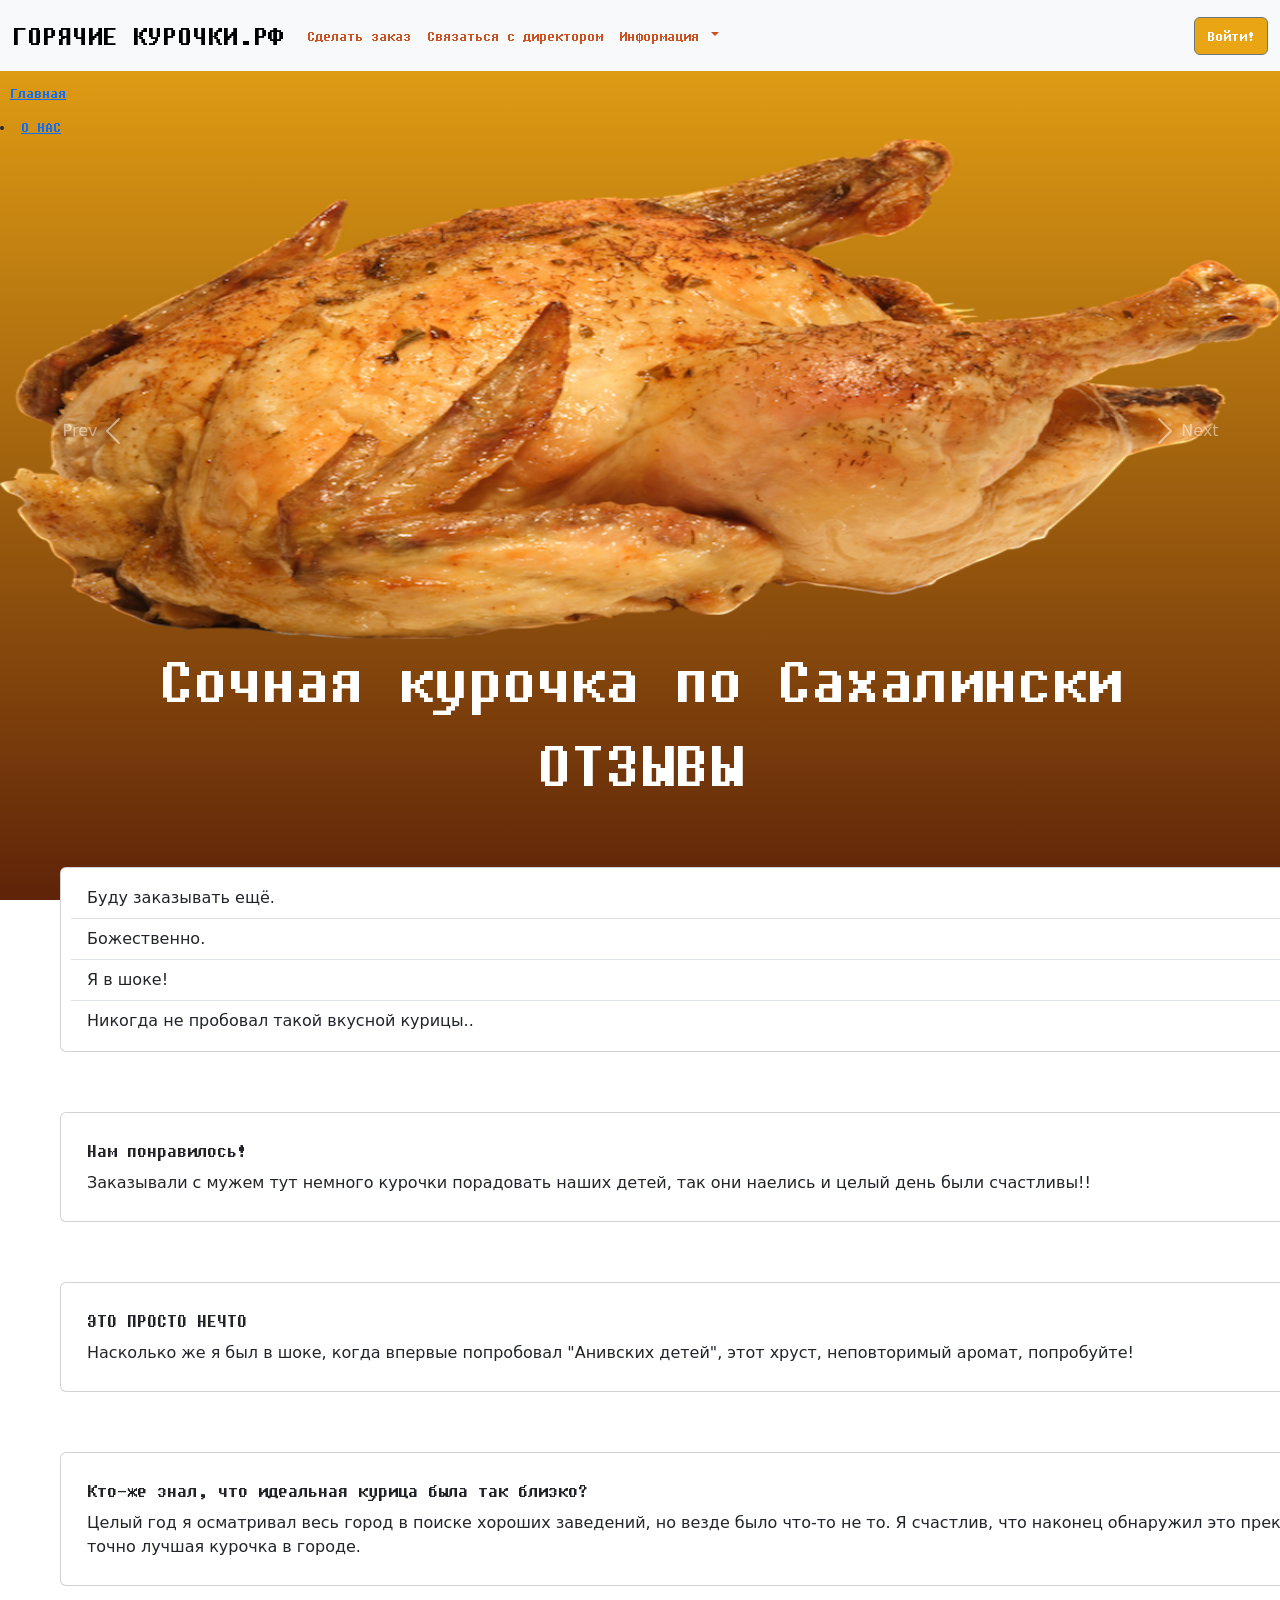
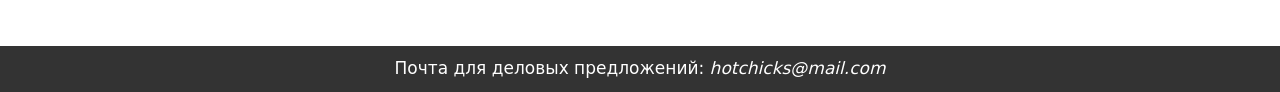
==== index.html @ bf0c4769 "ggg" ====
<!DOCTYPE html>
<html>
<head>

  <!-- Метаданные -->
  <meta charSet="UTF-8">
  <meta name ="author" content= "Александр Кошевой"/>
  <meta name ="desctiption" content ="Купить курочку"/>
  <link rel="shortcut icon" href="img/favicons/favicon.png" />
  <link href="https://cdn.jsdelivr.net/npm/bootstrap@5.3.2/dist/css/bootstrap.min.css" rel="stylesheet" integrity="sha384-T3c6CoIi6uLrA9TneNEoa7RxnatzjcDSCmG1MXxSR1GAsXEV/Dwwykc2MPK8M2HN" crossorigin="anonymous">
  <script src="https://cdn.jsdelivr.net/npm/bootstrap@5.3.2/dist/js/bootstrap.bundle.min.js" integrity="sha384-C6RzsynM9kWDrMNeT87bh95OGNyZPhcTNXj1NW7RuBCsyN/o0jlpcV8Qyq46cDfL" crossorigin="anonymous"></script>
  <meta name="viewport" content="width=device-width, initial-scale=1">
  <link rel="stylesheet" type="text/css" href="css/main.css">
    <title>ВЕБ</title>

    
</head>
<body>
  <!--Оформление шапки сайта-->
 <header>
  <nav class="navbar navbar-expand-lg navbar-light bg-light">
    <div class="container-fluid bg-light">
        <a class="navbar-brand">ГОРЯЧИЕ КУРОЧКИ.РФ</a>
        
        <button class="navbar-toggler" type="button" data-bs-toggle="collapse" data-bs-target="#navbarSupportedContent" aria-controls="navbarSupportedContent" aria-expanded="false" aria-label="Переключатель навигации">
            <span class="navbar-toggler-icon"></span>
        </button>

        <div class="collapse navbar-collapse" id="navbarSupportedContent">
            <ul class="navbar-nav me-auto mb-2 mb-lg-0">

                <li class="nav-item">
                    <a class="nav-link" href="#">Сделать заказ</a>
                </li>
                <li class="nav-item">
                    <a class="nav-link" href="#">Связаться с директором</a>
                </li>

                <li class="nav-item dropdown">
                    <a class="nav-link dropdown-toggle" href="#" role="button" data-bs-toggle="dropdown" aria-expanded="false">
                    Информация
                    </a>
                    <ul class="dropdown-menu">
                    <li><a class="dropdown-item" href="#">Карта наших ресторанов</a></li>
                    <li><a class="dropdown-item" href="#">Документация по ГОСТУ</a></li>
                    <li><a class="dropdown-item" href="#">Оставить отзыв</a></li>
                    </ul>
                </li>
            </ul>


            <button type="button" class="btn btn-secondary" data-bs-toggle="modal" data-bs-target="#staticBackdrop2">
              Войти!
            </button>

          <div class="modal fade" id="staticBackdrop2" data-bs-backdrop="static" data-bs-keyboard="false" tabindex="-1" aria-labelledby="staticBackdropLabel" aria-hidden="true">
            <div class="modal-dialog">
              <div class="modal-content">

                <div class="modal-header">
                  <h1 class="modal-title fs-5" id="staticBackdropLabel">Аутенти</h1>
                  <button type="button" class="btn-close" data-bs-dismiss="modal"></button>
                </div>

                <div class="modal-body">
                  <div class="input-group mb-3">
                    <span class="input-group-text" id="basic-addon1">ТУТ</span>
                    <input type="text" class="form-control" placeholder="Введите логин" aria-describedby="basic-addon1">
                  </div>
                  <div class="input-group mb-3">
                    <span class="input-group-text" id="basic-addon2">А СЮДА</span>
                    <input type="text" class="form-control" placeholder="Введите пароль" aria-describedby="basic-addon2">
                  </div>
                </div>
                
                <div class="modal-footer">
                  <button type="button" class="btn btn-outline-light text-secondary">Войти</button>
                  <button type="button" class="btn btn-secondary">Зарегистрироваться</button>
                </div>

              </div>
            </div>
          </div>

        </div>
      </div>
    </div>
  </nav>

  <!-- Навигация -->
  <nav aria-label="breadcrumb">
    <ol class="breadcrumb">
      <li class="breadcrumb-item"><a href="index.html"> Главная </a></li>
    </ol>
    <li class="breadcrumb-item"><a href="index2.html"> О НАС </a></li>
  </nav>
 </header>


 <!-- Карусель -->
 <div id="carousel" class="carousel slide">
  <div class="carousel-inner">
      <div class="carousel-item active">
          <img src="img/chiсken1.png" height="500px" class="d-block w-100">
          <h2> Сочная курочка по Сахалински</h2>
      </div>
      <div class="carousel-item">
          <img src="img/chiсken2.png" height="500px" class="d-block w-100">
          <h2> Горячая обжарка</h2>
      </div>
      <div class="carousel-item">
          <img src="img/chiсken3.png" height="500px" class="d-block w-100">
          <h2> Ножки с овощами</h2>
      </div>
      <div class="carousel-item">
          <img src="img/chiсken4.png" height="500px" class="d-block w-100">
          <h2> Анивские дети в кляре</h2>
    </div>
  </div>
  <button class="carousel-control-prev" type="button" data-bs-target="#carousel" data-bs-slide="prev">
      <span class="visually-showed">Prev</span>
      <span class="carousel-control-prev-icon" aria-hidden="true"></span>
  </button>
  <button class="carousel-control-next" type="button" data-bs-target="#carousel" data-bs-slide="next">
      <span class="carousel-control-next-icon" aria-hidden="true"></span>
      <span class="visually-showed">Next</span>
  </button>
</div>

<!-- карточки -->
<section class="section">
  <h2> ОТЗЫВЫ </h2>

  <div class="card">
    <ul class="list-group list-group-flush">
      <li class="list-group-item">Буду заказывать ещё.</li>
      <li class="list-group-item">Божественно.</li>
      <li class="list-group-item">Я в шоке!</li>
      <li class="list-group-item">Никогда не пробовал такой вкусной курицы..</li>
    </ul>
  </div>

  <div class="card">
    <div class="card-body">
      <h5 class="card-title">Нам понравилось!</h5>
      <p class="card-text">Заказывали с мужем тут немного курочки порадовать наших детей, так они наелись и целый день были счастливы!!</p>
    </div>
  </div>

  <div class="card">
    <div class="card-body">
      <h5 class="card-title">ЭТО ПРОСТО НЕЧТО</h5>
      <p class="card-text">Насколько же я был в шоке, когда впервые попробовал "Анивских детей", этот хруст, неповторимый аромат, попробуйте!</p>
    </div>
  </div>

  <div class="card">
    <div class="card-body">
      <h5 class="card-title">Кто-же знал, что идеальная курица была так близко?</h5>
      <p class="card-text">Целый год я осматривал весь город в поиске хороших заведений, но везде было что-то не то. Я счастлив, что наконец обнаружил это прекрасное место, точно лучшая курочка в городе.</p>
    </div>
</section>
  <!--Подвал c вымышленной почтой-->
 <footer>
  Почта для деловых предложений: <em>hotchicks@mail.com</em>
 </footer>
</body>
</html>
---- css/main.css ----
@font-face {
          font-family: "Fixedsys";
          src: url("../font/Fixedsys.ttf");
        }

      body {
        background: linear-gradient(#e9a514, #5f2409) fixed;
        background-size: cover;
      }

      header {

        font-family: Fixedsys;
        
      }

      h2,h3,h4 {
        margin: 0;
        font-size: 70px;
        font-family: Fixedsys;
        text-align: center;
        color: white;
      }

      h5 {
        font-size: 20px;
        text-align: left;
        color: white;
        font-family: Fixedsys;
      }

      h1 {
        font-size: 20px;
        font-family: Fixedsys;
        color: black;
      }
      


      main {
        text-align: center;
        color: #ffffff;
        font-size: 25px;    

      }

      footer {
        padding: 10px;
        background-color: #333;
        color: #fff;
        text-align: center;
        font-size: 17px;
        
      }
     
      .breadcrumb {
        margin: 10px;
        
      }
     
      .nav-link {
        color: rgb(205, 82, 33);
      }

      .btn-secondary {
        color: white;
        background-color:#e9a514;
      }

      .card{
        padding: 10px;
        margin: 60px;
        text-align: left;
        width: 1400px;

      }
      
      .sec1{
        display: flex;
        flex-direction: row;
        background-color: rgb(56, 74, 92);
      }
      
      .blockinfotext{
        height: 600px;
        background-color: white;
        overflow: auto;
        padding: 20px;
      
      }
      
      .sec3{
        padding: 15px;
        margin: 20px;
      }
      
      .blockinfo{
        width: 100%;
        height: 300px;
        display: flex;
        flex-direction: column;
      }
      
      .navbar-brand {
        font-family: Fixedsys;
        font-size: 30px;
      }

      .acord {
        font-family: Fixedsys;
        width: 500px;
        padding-top: 50px;
      }

      .modalbutt {
        font-family: Fixedsys;
        position: absolute;
        bottom: 100px;
        left: 950px;
      }
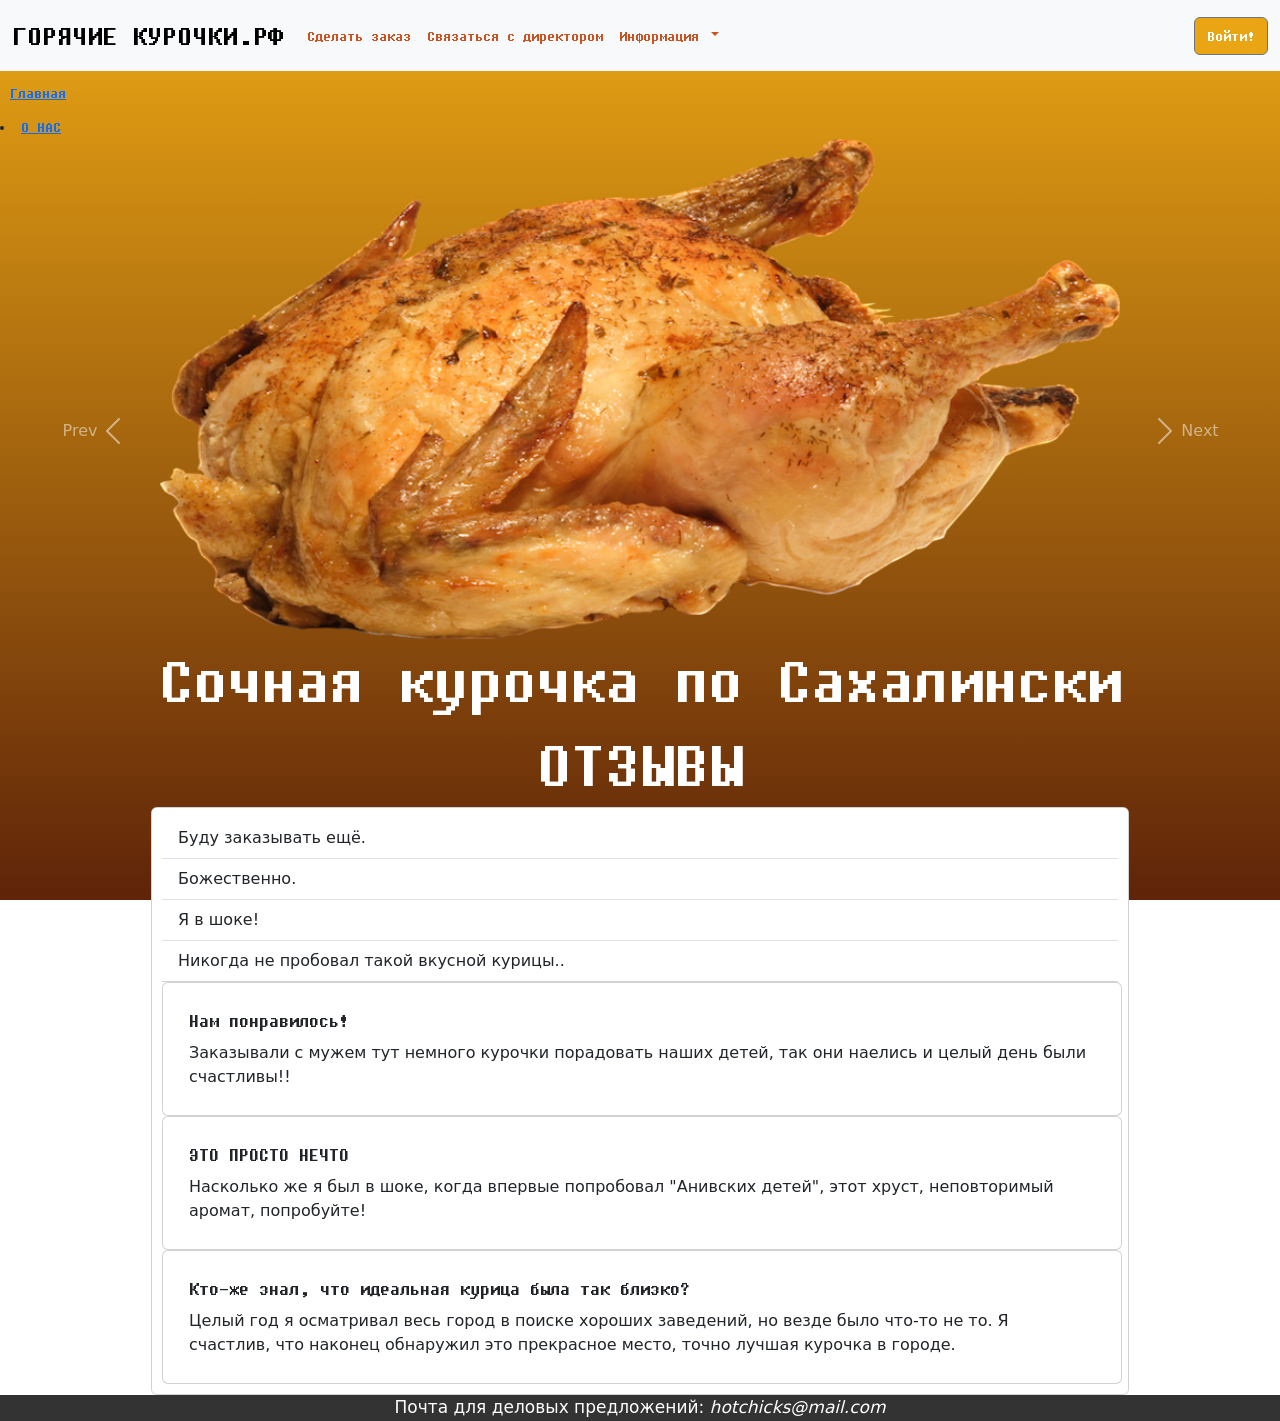
==== commit 46ffcbdf: "попытки адаптации" ====
--- a/index.html
+++ b/index.html
@@ -6,10 +6,10 @@
   <meta charSet="UTF-8">
   <meta name ="author" content= "Александр Кошевой"/>
   <meta name ="desctiption" content ="Купить курочку"/>
+  <meta name="viewport" content="width=device-width, initial-scale=1">
   <link rel="shortcut icon" href="img/favicons/favicon.png" />
   <link href="https://cdn.jsdelivr.net/npm/bootstrap@5.3.2/dist/css/bootstrap.min.css" rel="stylesheet" integrity="sha384-T3c6CoIi6uLrA9TneNEoa7RxnatzjcDSCmG1MXxSR1GAsXEV/Dwwykc2MPK8M2HN" crossorigin="anonymous">
   <script src="https://cdn.jsdelivr.net/npm/bootstrap@5.3.2/dist/js/bootstrap.bundle.min.js" integrity="sha384-C6RzsynM9kWDrMNeT87bh95OGNyZPhcTNXj1NW7RuBCsyN/o0jlpcV8Qyq46cDfL" crossorigin="anonymous"></script>
-  <meta name="viewport" content="width=device-width, initial-scale=1">
   <link rel="stylesheet" type="text/css" href="css/main.css">
     <title>ВЕБ</title>
 
@@ -17,7 +17,7 @@
 </head>
 <body>
   <!--Оформление шапки сайта-->
- <header>
+ <header class="sticky-top">
   <nav class="navbar navbar-expand-lg navbar-light bg-light">
     <div class="container-fluid bg-light">
         <a class="navbar-brand">ГОРЯЧИЕ КУРОЧКИ.РФ</a>
@@ -96,24 +96,24 @@
   </nav>
  </header>
 
-
- <!-- Карусель -->
+<section class = "carousel">
+  <!-- Карусель -->
  <div id="carousel" class="carousel slide">
   <div class="carousel-inner">
       <div class="carousel-item active">
-          <img src="img/chiсken1.png" height="500px" class="d-block w-100">
+          <img src="img/chiсken1.png" height="500px">
           <h2> Сочная курочка по Сахалински</h2>
       </div>
       <div class="carousel-item">
-          <img src="img/chiсken2.png" height="500px" class="d-block w-100">
+          <img src="img/chiсken2.png" height="500px">
           <h2> Горячая обжарка</h2>
       </div>
       <div class="carousel-item">
-          <img src="img/chiсken3.png" height="500px" class="d-block w-100">
+          <img src="img/chiсken3.png" height="500px">
           <h2> Ножки с овощами</h2>
       </div>
       <div class="carousel-item">
-          <img src="img/chiсken4.png" height="500px" class="d-block w-100">
+          <img src="img/chiсken4.png" height="500px">
           <h2> Анивские дети в кляре</h2>
     </div>
   </div>
@@ -126,19 +126,21 @@
       <span class="visually-showed">Next</span>
   </button>
 </div>
+</section>
 
 <!-- карточки -->
 <section class="section">
   <h2> ОТЗЫВЫ </h2>
 
-  <div class="card">
+<div class="row">
+ <div class ="col-sm-12 col-md-6 card">
     <ul class="list-group list-group-flush">
       <li class="list-group-item">Буду заказывать ещё.</li>
       <li class="list-group-item">Божественно.</li>
       <li class="list-group-item">Я в шоке!</li>
       <li class="list-group-item">Никогда не пробовал такой вкусной курицы..</li>
     </ul>
-  </div>
+
 
   <div class="card">
     <div class="card-body">
@@ -159,6 +161,8 @@
       <h5 class="card-title">Кто-же знал, что идеальная курица была так близко?</h5>
       <p class="card-text">Целый год я осматривал весь город в поиске хороших заведений, но везде было что-то не то. Я счастлив, что наконец обнаружил это прекрасное место, точно лучшая курочка в городе.</p>
     </div>
+  </div>
+</div>
 </section>
   <!--Подвал c вымышленной почтой-->
  <footer>
--- a/css/main.css
+++ b/css/main.css
@@ -7,11 +7,19 @@
       body {
         background: linear-gradient(#e9a514, #5f2409) fixed;
         background-size: cover;
+        width: 100%;
+        min-width: 960px;
+        max-width: 1600px;
+        margin: 0 auto;
       }
 
       header {
 
         font-family: Fixedsys;
+        width: 100%;
+        min-width: 960px;
+        max-width: 1920px;
+        margin: 0 auto;
         
       }
 
@@ -46,11 +54,15 @@
       }
 
       footer {
-        padding: 10px;
         background-color: #333;
         color: #fff;
         text-align: center;
         font-size: 17px;
+        width: 100%;
+        min-width: 960px;
+        max-width: 1920px;
+        margin: 0 auto;
+        flex: 0 0 auto;
         
       }
      
@@ -72,7 +84,8 @@
         padding: 10px;
         margin: 60px;
         text-align: left;
-        width: 1400px;
+        width: 100%;
+        overflow: auto;
 
       }
       
@@ -118,4 +131,23 @@
         position: absolute;
         bottom: 100px;
         left: 950px;
+      }
+
+      #carousel {
+        text-align: center;
+        margin-left: auto;
+        margin-right: auto;
+      }
+    
+      .card {
+        width: 75%;
+        min-width: 960px;
+        max-width: 1600px;
+        margin: 0 auto;
+      }
+
+      @media(min-width: 1100px){
+        .carousel-inner img{
+          width: 75%;
+        }
       }
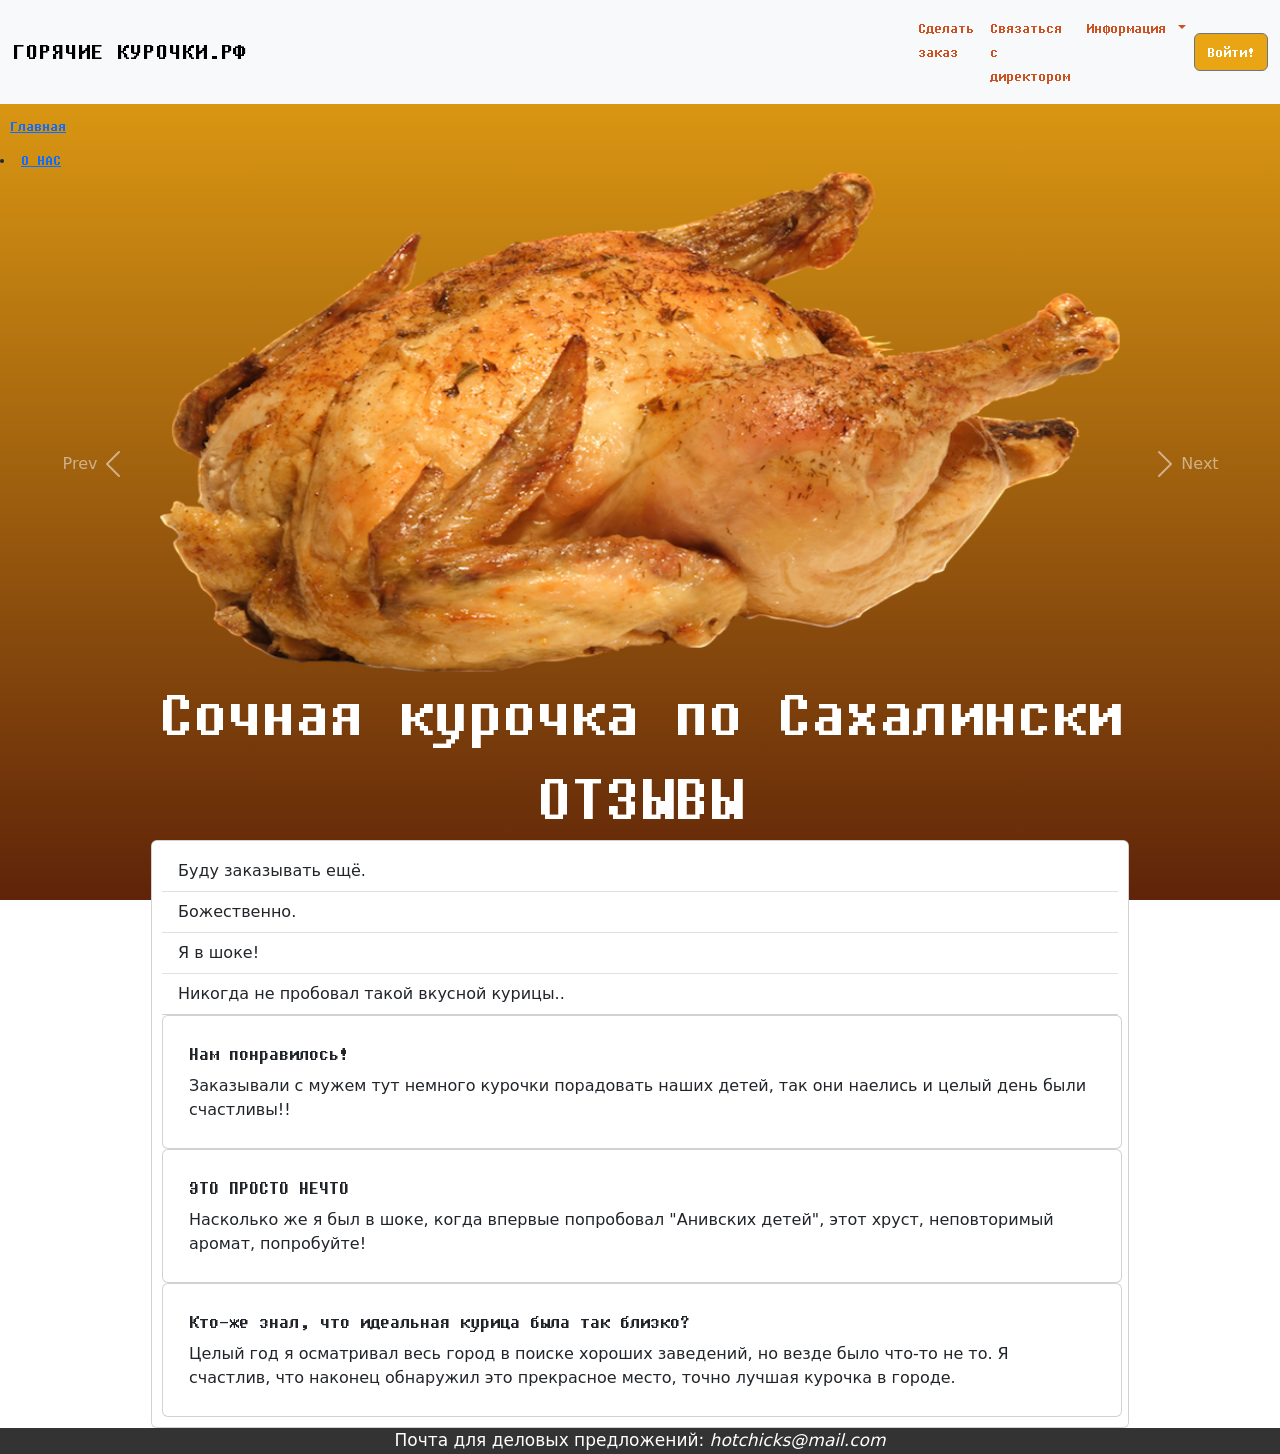
==== commit f04e2608: "попытки" ====
--- a/index.html
+++ b/index.html
@@ -17,7 +17,7 @@
 </head>
 <body>
   <!--Оформление шапки сайта-->
- <header class="sticky-top">
+ <header>
   <nav class="navbar navbar-expand-lg navbar-light bg-light">
     <div class="container-fluid bg-light">
         <a class="navbar-brand">ГОРЯЧИЕ КУРОЧКИ.РФ</a>
--- a/css/main.css
+++ b/css/main.css
@@ -6,20 +6,14 @@
 
       body {
         background: linear-gradient(#e9a514, #5f2409) fixed;
-        background-size: cover;
-        width: 100%;
-        min-width: 960px;
-        max-width: 1600px;
-        margin: 0 auto;
+        background-size: cover; 
+        
       }
 
       header {
 
         font-family: Fixedsys;
         width: 100%;
-        min-width: 960px;
-        max-width: 1920px;
-        margin: 0 auto;
         
       }
 
@@ -118,6 +112,7 @@
       .navbar-brand {
         font-family: Fixedsys;
         font-size: 30px;
+
       }
 
       .acord {
@@ -137,6 +132,9 @@
         text-align: center;
         margin-left: auto;
         margin-right: auto;
+        width: 100%;
+        min-width: 100px;
+        max-width: 1600px;
       }
     
       .card {
@@ -150,4 +148,13 @@
         .carousel-inner img{
           width: 75%;
         }
+      }
+     
+      .navbar-brand {
+        width: 100%;
+        min-width: 100px;
+        max-width: 1600px;
+        padding-right: 20%;
+        font-size: 25px;
+        
       }
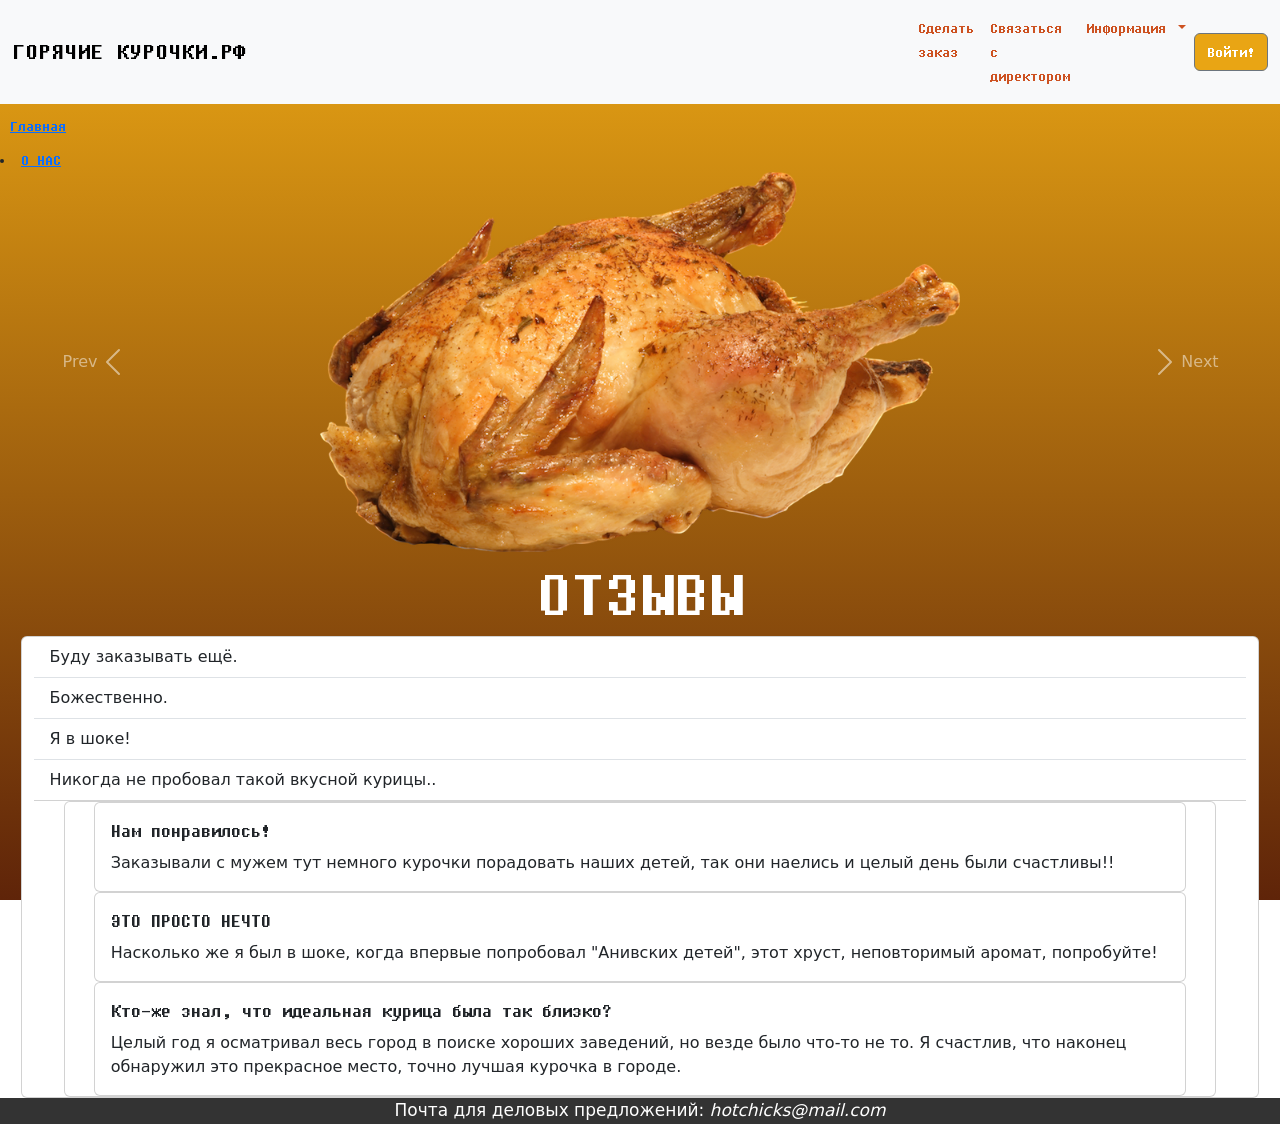
==== commit 47cf7fd2: "попытки" ====
--- a/index.html
+++ b/index.html
@@ -17,7 +17,7 @@
 </head>
 <body>
   <!--Оформление шапки сайта-->
- <header>
+ <header class="sticky-top">
   <nav class="navbar navbar-expand-lg navbar-light bg-light">
     <div class="container-fluid bg-light">
         <a class="navbar-brand">ГОРЯЧИЕ КУРОЧКИ.РФ</a>
@@ -101,19 +101,18 @@
  <div id="carousel" class="carousel slide">
   <div class="carousel-inner">
       <div class="carousel-item active">
-          <img src="img/chiсken1.png" height="500px">
-          <h2> Сочная курочка по Сахалински</h2>
+          <img src="img/chiсken1.png">
       </div>
       <div class="carousel-item">
-          <img src="img/chiсken2.png" height="500px">
+          <img src="img/chiсken2.png">
           <h2> Горячая обжарка</h2>
       </div>
       <div class="carousel-item">
-          <img src="img/chiсken3.png" height="500px">
+          <img src="img/chiсken3.png">
           <h2> Ножки с овощами</h2>
       </div>
       <div class="carousel-item">
-          <img src="img/chiсken4.png" height="500px">
+          <img src="img/chiсken4.png">
           <h2> Анивские дети в кляре</h2>
     </div>
   </div>
@@ -133,7 +132,7 @@
   <h2> ОТЗЫВЫ </h2>
 
 <div class="row">
- <div class ="col-sm-12 col-md-6 card">
+ <div class ="col-sm-4 col-md-6 card">
     <ul class="list-group list-group-flush">
       <li class="list-group-item">Буду заказывать ещё.</li>
       <li class="list-group-item">Божественно.</li>
@@ -141,7 +140,7 @@
       <li class="list-group-item">Никогда не пробовал такой вкусной курицы..</li>
     </ul>
 
-
+ <div class ="col-sm-1 col-md-3 card">
   <div class="card">
     <div class="card-body">
       <h5 class="card-title">Нам понравилось!</h5>
@@ -163,6 +162,7 @@
     </div>
   </div>
 </div>
+</div>
 </section>
   <!--Подвал c вымышленной почтой-->
  <footer>
--- a/css/main.css
+++ b/css/main.css
@@ -7,6 +7,7 @@
       body {
         background: linear-gradient(#e9a514, #5f2409) fixed;
         background-size: cover; 
+
         
       }
 
@@ -53,11 +54,11 @@
         text-align: center;
         font-size: 17px;
         width: 100%;
-        min-width: 960px;
+        min-width: 300px;
         max-width: 1920px;
         margin: 0 auto;
         flex: 0 0 auto;
-        
+        position: absolute;
       }
      
       .breadcrumb {
@@ -74,14 +75,6 @@
         background-color:#e9a514;
       }
 
-      .card{
-        padding: 10px;
-        margin: 60px;
-        text-align: left;
-        width: 100%;
-        overflow: auto;
-
-      }
       
       .sec1{
         display: flex;
@@ -132,23 +125,31 @@
         text-align: center;
         margin-left: auto;
         margin-right: auto;
-        width: 100%;
         min-width: 100px;
-        max-width: 1600px;
+        
+        
       }
+      
+      @media(min-width: 300px){
+        .carousel-inner img{
+          width: 50%;
+          max-height: 500px;
+        }
+      }
+
+  
     
       .card {
-        width: 75%;
-        min-width: 960px;
+        width: 95%;
+        min-width: 160px;
         max-width: 1600px;
         margin: 0 auto;
+        text-align: left;
+        overflow: auto;
+
       }
 
-      @media(min-width: 1100px){
-        .carousel-inner img{
-          width: 75%;
-        }
-      }
+    
      
       .navbar-brand {
         width: 100%;
